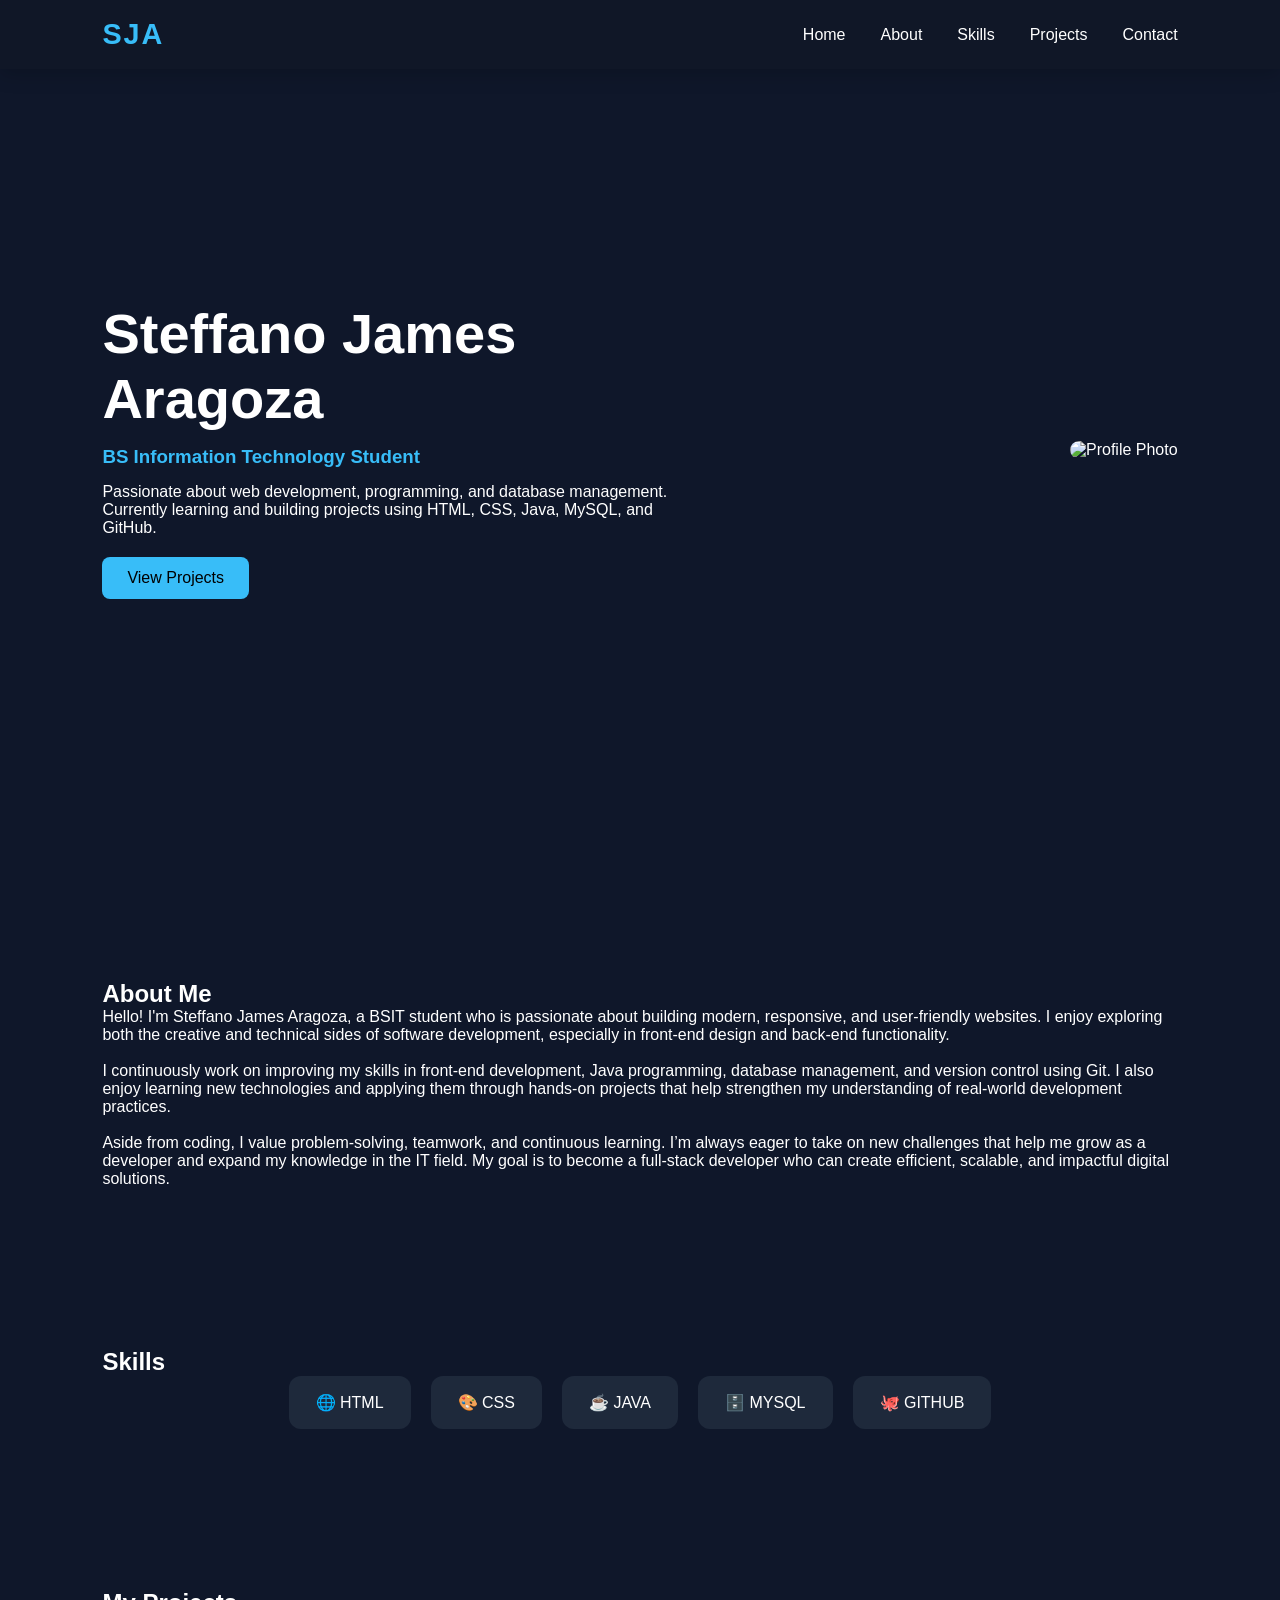
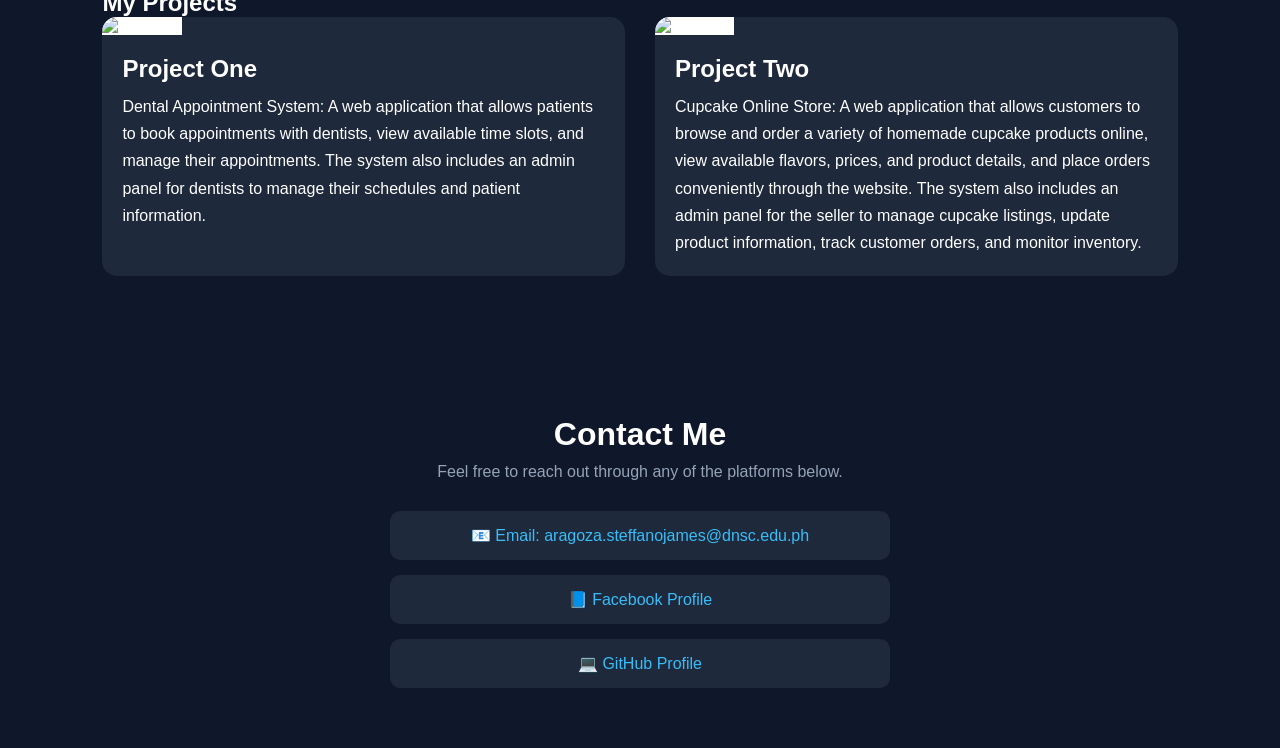
==== index.html @ 323324af "Rename AragozaSteffanoJames_Github.html to index.html" ====
<!DOCTYPE html>
<html lang="en">
<head>
    <meta charset="UTF-8">
    <meta name="viewport" content="width=device-width, initial-scale=1.0">
    <title>Steffano James Aragoza - Portfolio</title>
    <link rel="stylesheet" href="mystyle.css">
</head>

<body>
<section class="hero" id="home">
    <div class="hero-text">
        <h1>Steffano James Aragoza</h1>

        <h3>BS Information Technology Student</h3>

        <p>
            Passionate about web development, programming,
            and database management. Currently learning and
            building projects using HTML, CSS, Java, MySQL,
            and GitHub.
        </p>

        <a href="#projects" class="btn">View Projects</a>
    </div>

    <div class="hero-image">
        <img src="C:\Users\sjara\OneDrive\Documents\HTML\My_Portfolio_github\images\ARAGOZA, STEFFANO JAMES M TOG_9527.jpg" alt="Profile Photo">
    </div>
</section>

<section id="about">
    <h2>About Me</h2>

    <p>
       Hello! I'm Steffano James Aragoza, a BSIT student who is passionate about building modern, responsive, and user-friendly websites. I enjoy exploring both the creative and technical sides of software development, especially in front-end design and back-end functionality. <br><br>                                                              

I continuously work on improving my skills in front-end development, Java programming, database management, and version control using Git. I also enjoy learning new technologies and applying them through hands-on projects that help strengthen my understanding of real-world development practices. <br><br>

Aside from coding, I value problem-solving, teamwork, and continuous learning. I’m always eager to take on new challenges that help me grow as a developer and expand my knowledge in the IT field. My goal is to become a full-stack developer who can create efficient, scalable, and impactful digital solutions.
    </p>
</section>

<section id="skills">
    <h2>Skills</h2>

    <div class="skills">
        <div class="skill-box">🌐 HTML</div>
        <div class="skill-box">🎨 CSS</div>
        <div class="skill-box">☕ JAVA</div>
        <div class="skill-box">🗄️ MYSQL</div>
        <div class="skill-box">🐙 GITHUB</div>
    </div>
</section>

<section id="projects">
    <h2>My Projects</h2>

    <div class="project-container">

        <div class="project-card">
            <img src="C:\Users\sjara\OneDrive\Documents\HTML\My_Portfolio_github\images\project1.jpg" alt="Project 1">

            <h3>Project One</h3>

            <p>
                Dental Appointment System: A web application that allows patients to book appointments with dentists, view available time slots, and manage their appointments. The system also includes an admin panel for dentists to manage their schedules and patient information.
            </p>
        </div>

        <div class="project-card">
            <img src="C:\Users\sjara\OneDrive\Documents\HTML\My_Portfolio_github\images\project2.jpg" alt="Project 2">

            <h3>Project Two</h3>

            <p>
                Cupcake Online Store: A web application that allows customers to browse and order a variety of homemade cupcake products online, view available flavors, prices, and product details, and place orders conveniently through the website. The system also includes an admin panel for the seller to manage cupcake listings, update product information, track customer orders, and monitor inventory.
            </p>
        </div>

    </div>
</section>

<section id="contact" class="contact-section">
    <h2>Contact Me</h2>
    <p class="contact-subtext">Feel free to reach out through any of the platforms below.</p>

    <div class="contact-links">

        <a href="mailto:aragoza.steffanojames@dnsc.edu.ph" class="contact-item">
            📧 Email: aragoza.steffanojames@dnsc.edu.ph
        </a>

        <a href="https://www.facebook.com/steffano.james.aragoza"
           target="_blank" class="contact-item">
            📘 Facebook Profile
        </a>

        <a href="https://github.com/aragozasteffanojames-blip"
           target="_blank" class="contact-item">
            💻 GitHub Profile
        </a>

    </div>
</section>

<nav>
    <div class="logo">SJA</div>

    <ul>
        <li><a href="#home">Home</a></li>
        <li><a href="#about">About</a></li>
        <li><a href="#skills">Skills</a></li>
        <li><a href="#projects">Projects</a></li>
        <li><a href="#contact">Contact</a></li>
    </ul>
</nav>
</body>
</html>
---- mystyle.css ----
*{
    margin:0;
    padding:0;
    box-sizing:border-box;
    font-family:Segoe UI,sans-serif;
}

html{
    scroll-behavior:smooth;
}

body{
    background:#0f172a;
    color:white;
}


nav{
    position: fixed;
    top: 0;
    left: 0;
    width: 100%;
    padding: 18px 8%;
    display: flex;
    justify-content: space-between;
    align-items: center;

    background: rgba(17, 24, 39, 0.85);
    backdrop-filter: blur(10px);

    box-shadow: 0 4px 20px rgba(0,0,0,0.2);
    z-index: 1000;
}


.logo{
    font-size: 1.8rem;
    font-weight: bold;
    color: #38bdf8;
    letter-spacing: 2px;
    cursor: pointer;
    transition: 0.3s;
}

.logo:hover{
    transform: scale(1.1);
    text-shadow: 0 0 15px #38bdf8;
}

nav ul{
    display: flex;
    list-style: none;
    gap: 35px;
}

nav ul li a{
    position: relative;
    color: white;
    text-decoration: none;
    font-size: 1rem;
    font-weight: 500;
    transition: 0.3s;
}

nav ul li a:hover{
    color: #38bdf8;
}

nav ul li a::after{
    content: "";
    position: absolute;
    left: 0;
    bottom: -6px;
    width: 0%;
    height: 2px;
    background: #38bdf8;
    transition: 0.3s;
}

nav ul li a:hover::after{
    width: 100%;
}

.hero{
    min-height:100vh;
    display:flex;
    align-items:center;
    justify-content:space-between;
    padding:120px 8%;
    gap:50px;
}

.hero-text{
    max-width:600px;
}

.hero-text h1{
    font-size:3.5rem;
}

.hero-text h3{
    color:#38bdf8;
    margin:15px 0;
}

.hero-image img{
    width:350px;
    border-radius:20px;
}

.btn{
    display:inline-block;
    margin-top:20px;
    padding:12px 25px;
    background:#38bdf8;
    color:black;
    text-decoration:none;
    border-radius:8px;
}

section{
    padding:80px 8%;
}

.skills{
    display:flex;
    justify-content:center;
    flex-wrap:wrap;
    gap:20px;
}

.skill-box{
    background:#1e293b;
    padding:15px 25px;
    border-radius:12px;
    border:2px solid transparent;
    cursor:pointer;
    transition:0.35s ease;
}

.skill-box:hover{
    transform:translateY(-10px) scale(1.05);
    border-color:#38bdf8;
    box-shadow:0 0 20px rgba(56,189,248,0.5);
    color:#38bdf8;
}

.project-container {
    display: grid;
    grid-template-columns: repeat(auto-fit, minmax(450px, 1fr));
    gap: 30px;
}
.project-card {
    background: #1e293b;
    border-radius: 15px;
    overflow: hidden;
    transition: transform 0.3s ease;
}

.project-card:hover {
    transform: translateY(-5px);
}

.project-card img {
    width: 100%;
    height: 280px; /* Increased height */
    object-fit: contain; /* Show full image */
    background: #fff; /* Prevent empty space from looking odd */
}

.project-card h3 {
    padding: 20px 20px 10px;
    font-size: 1.5rem;
}

.project-card p {
    padding: 0 20px 20px;
    line-height: 1.7;
}
.contact-section {
    padding: 60px 20px;
    text-align: center;
    background: #0f172a; /* dark modern background */
    color: #ffffff;
}

.contact-section h2 {
    font-size: 2rem;
    margin-bottom: 10px;
}

.contact-subtext {
    color: #94a3b8;
    margin-bottom: 30px;
    font-size: 1rem;
}

.contact-links {
    display: flex;
    flex-direction: column;
    gap: 15px;
    max-width: 500px;
    margin: auto;
}

.contact-item {
    display: block;
    padding: 14px 18px;
    border-radius: 10px;
    background: #1e293b;
    color: #38bdf8;
    text-decoration: none;
    font-weight: 500;
    transition: all 0.3s ease;
    border: 1px solid transparent;
}

.contact-item:hover {
    background: #334155;
    transform: translateY(-3px);
    border: 1px solid #38bdf8;
    box-shadow: 0 8px 20px rgba(56, 189, 248, 0.2);
}
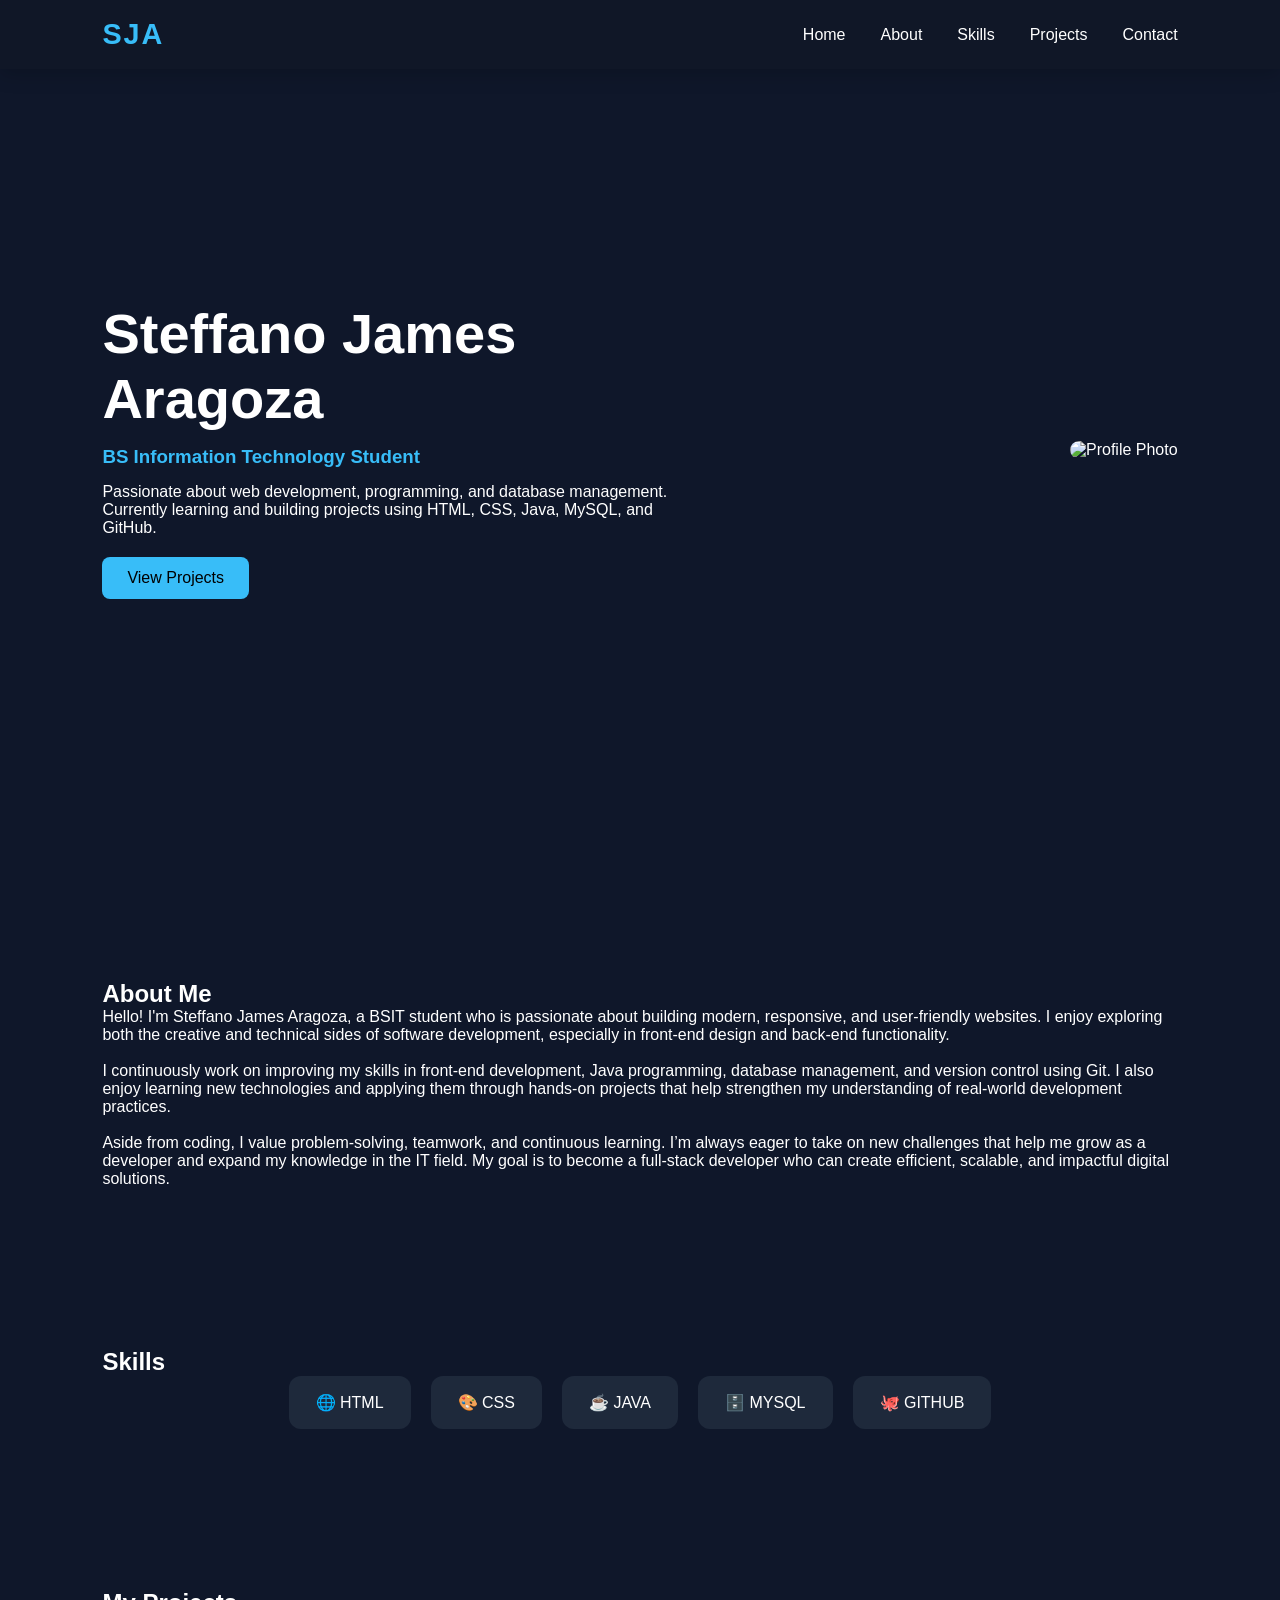
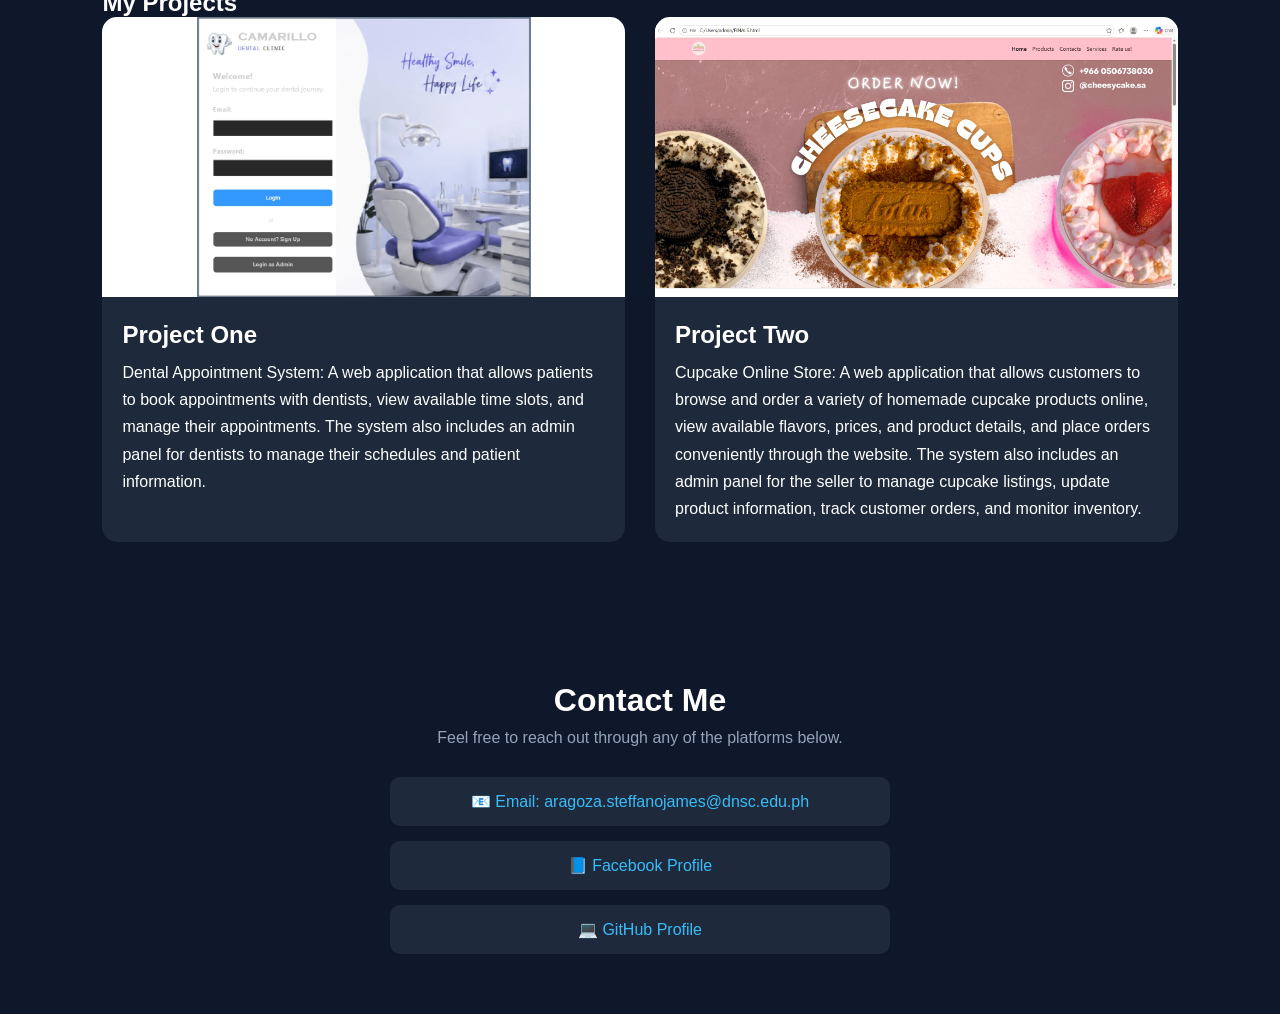
==== commit 3a471a88: "Rename AragozaSteffanoJames_Github.html to index.html" ====
--- a/index.html
+++ b/index.html
@@ -25,7 +25,7 @@
     </div>
 
     <div class="hero-image">
-        <img src="C:\Users\sjara\OneDrive\Documents\HTML\My_Portfolio_github\images\ARAGOZA, STEFFANO JAMES M TOG_9527.jpg" alt="Profile Photo">
+        <img src="ARAGOZA, STEFFANO JAMES M TOG_9527.jpg" alt="Profile Photo">
     </div>
 </section>
 
@@ -59,7 +59,7 @@
     <div class="project-container">
 
         <div class="project-card">
-            <img src="C:\Users\sjara\OneDrive\Documents\HTML\My_Portfolio_github\images\project1.jpg" alt="Project 1">
+            <img src="project1.jpg" alt="Project 1">
 
             <h3>Project One</h3>
 
@@ -69,7 +69,7 @@
         </div>
 
         <div class="project-card">
-            <img src="C:\Users\sjara\OneDrive\Documents\HTML\My_Portfolio_github\images\project2.jpg" alt="Project 2">
+            <img src="project2.jpg" alt="Project 2">
 
             <h3>Project Two</h3>
 
